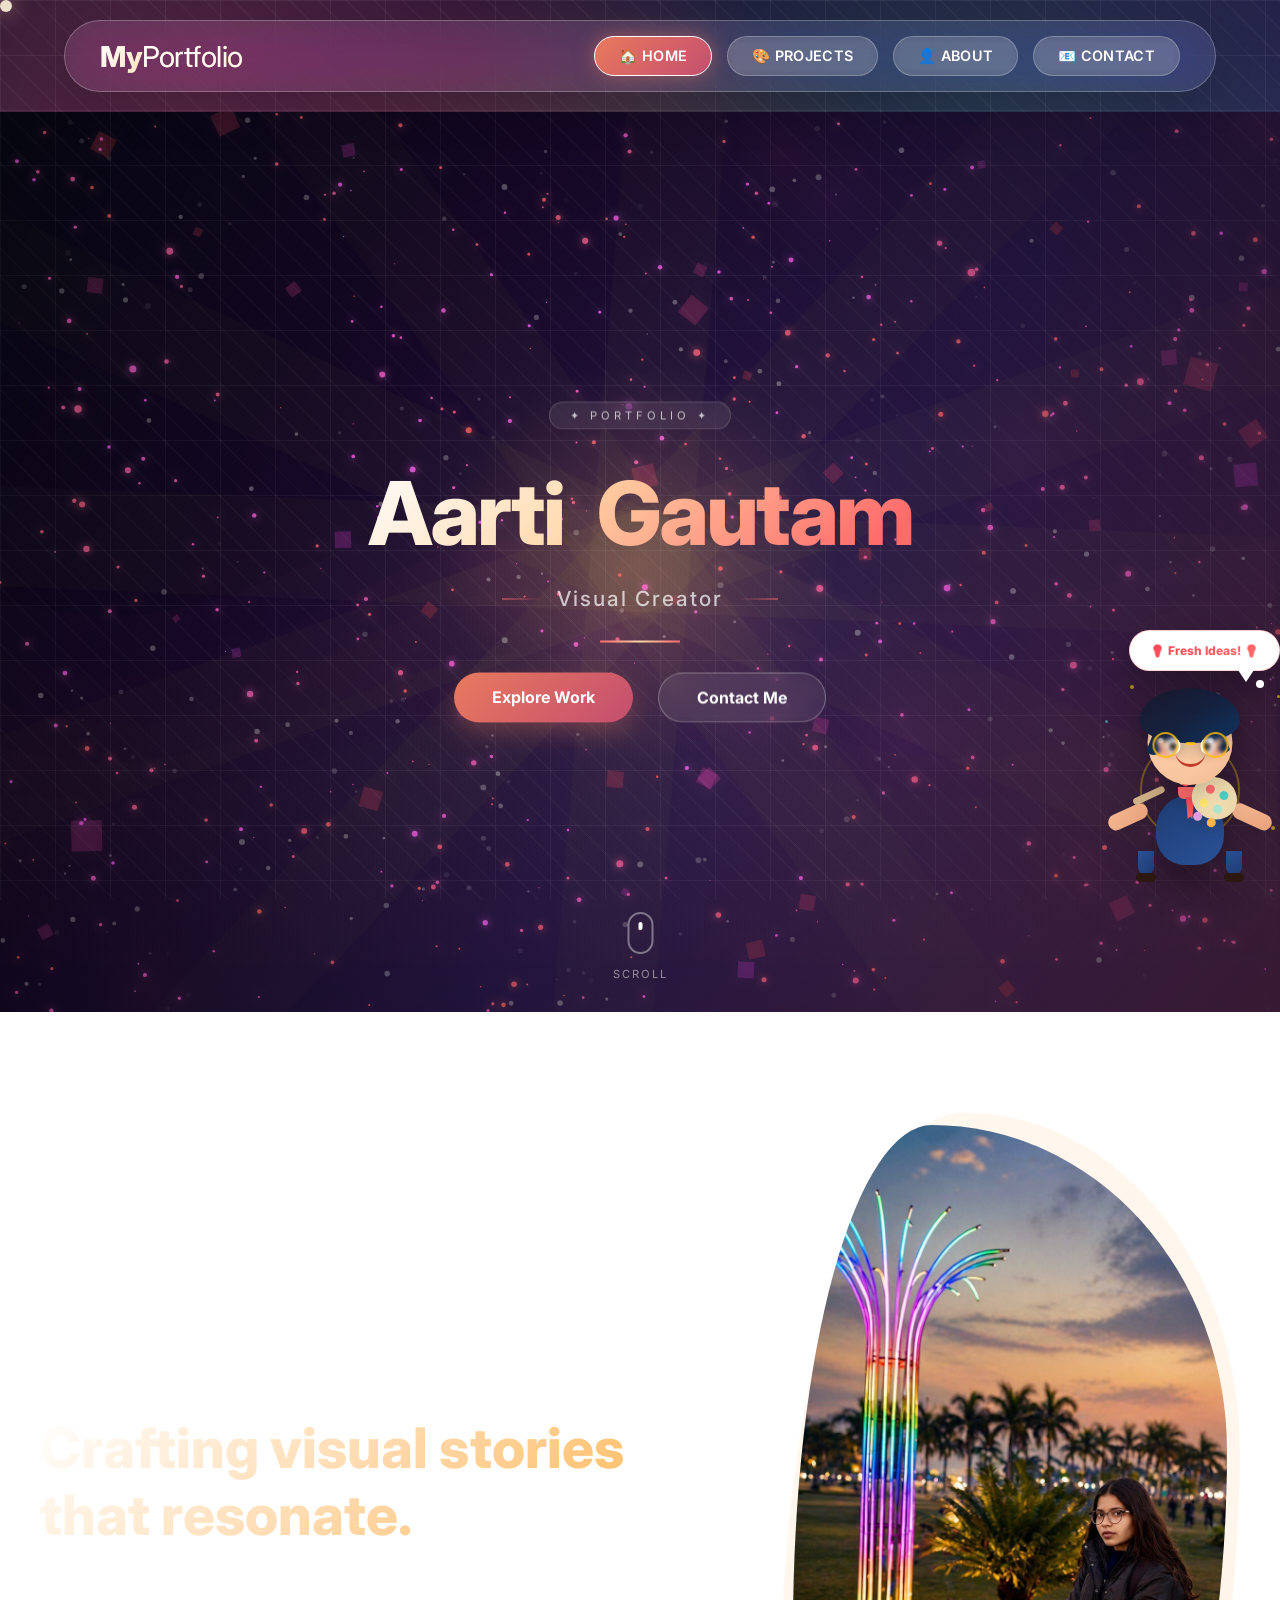
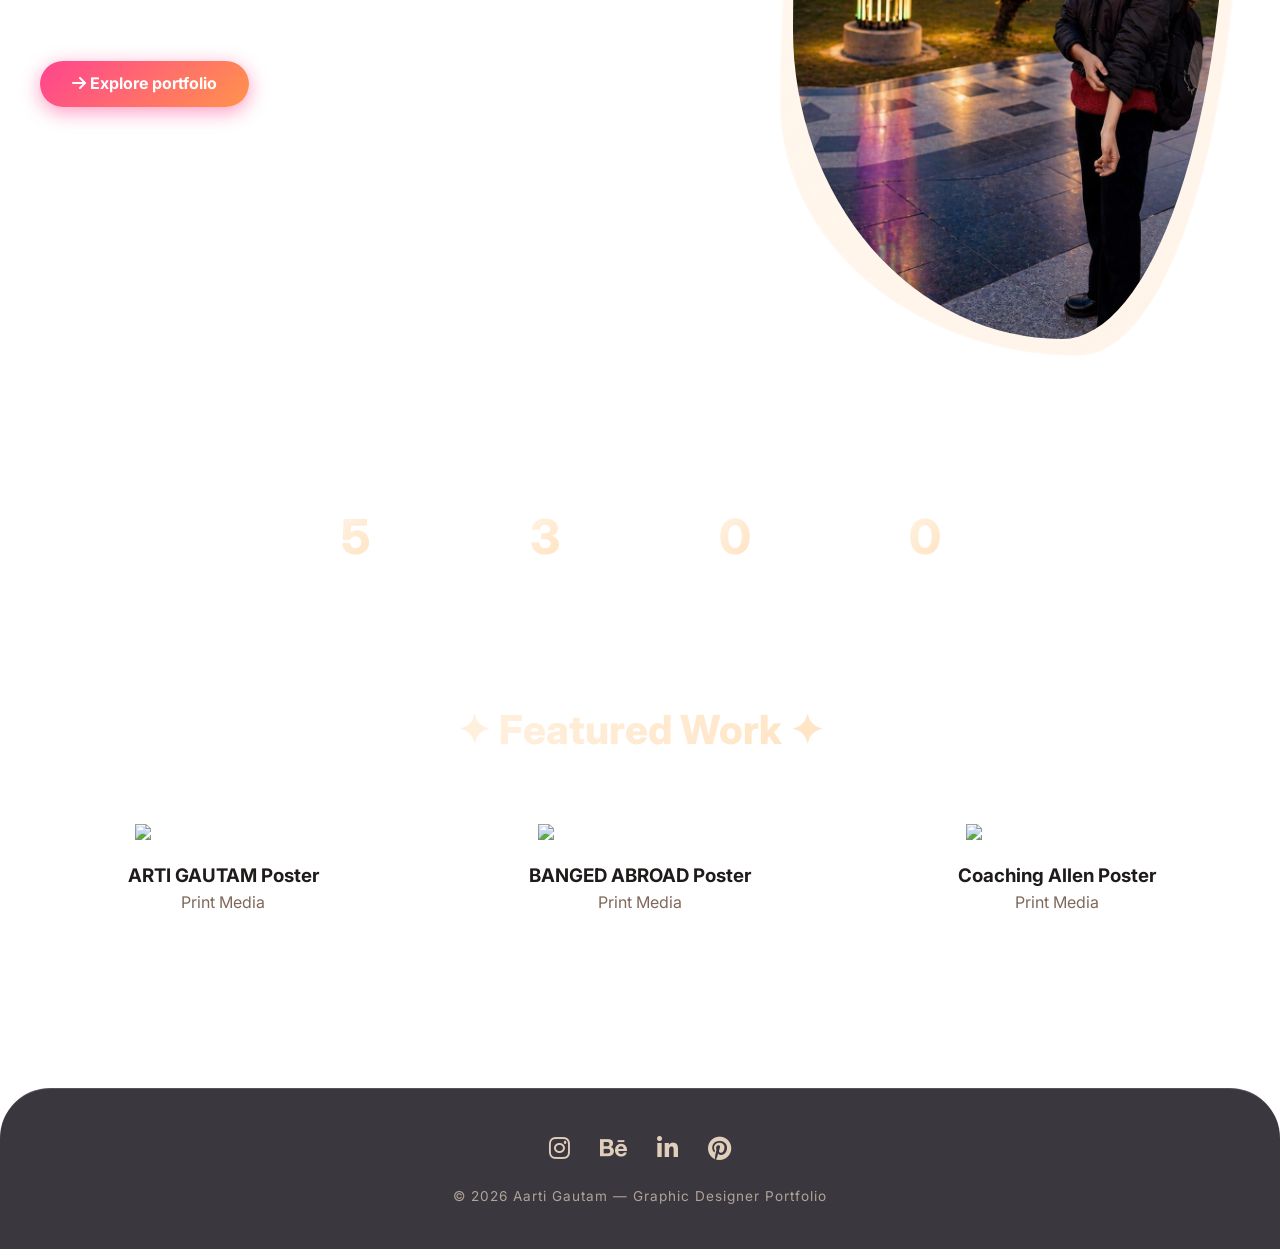
==== index.html @ d7c64e3c "Add files via upload" ====
<!DOCTYPE html>
<html lang="en">
<head>
  <meta charset="UTF-8">
  <meta name="viewport" content="width=device-width, initial-scale=1.0">
  <title>Home | Aarti Gautam - Graphic Designer</title>
  <link href="https://fonts.googleapis.com/css2?family=Inter:wght@300;400;500;600;700;800&display=swap" rel="stylesheet">
  <link rel="stylesheet" href="https://cdnjs.cloudflare.com/ajax/libs/font-awesome/6.0.0-beta3/css/all.min.css">
  <link rel="stylesheet" href="common.css">
  <link rel="stylesheet" href="home.css">
</head>
<body>

  <div class="cursor-follower" id="cursorDot"></div>

 
  <!-- Navigation -->
  <nav class="glass-nav">
    <div class="logo">My<span>Portfolio</span></div>
    <div class="nav-links">
      <a href="index.html" class="nav-btn active">🏠 HOME</a>
      <a href="projects.html" class="nav-btn">🎨 PROJECTS</a>
      <a href="about.html" class="nav-btn">👤 ABOUT</a>
      <a href="contact.html" class="nav-btn">📧 CONTACT</a>
    </div>
  </nav>
    
  

  
    <!-- ========== ULTIMATE 3D CINEMATIC BANNER ========== -->
  <div class="cinematic-banner">
    <canvas id="cinematicCanvas"></canvas>
    <div class="cinematic-overlay"></div>
    <div class="cinematic-content">
      <div class="cinematic-badge">
        <span>✦ PORTFOLIO ✦</span>
      </div>
      <div class="cinematic-title">
        <span class="cinematic-word-1">Aarti</span>
        <span class="cinematic-word-2">Gautam</span>
      </div>
      <div class="cinematic-role">
        <span class="role-text" id="roleText">Graphic Designer</span>
      </div>
      <div class="cinematic-line"></div>
      <div class="cinematic-buttons">
        <a href="projects.html" class="cinematic-btn primary">Explore Work</a>
        <a href="contact.html" class="cinematic-btn secondary">Contact Me</a>
      </div>
    </div>
    <div class="cinematic-scroll">
      <div class="scroll-icon"></div>
      <span>SCROLL</span>
    </div>
  </div>

<!-- ========== PREMIUM CSS CHARACTER WITH CHANGING THOUGHTS ========== -->
<div class="character-wrapper">
  <div class="premium-mascot">
    
    <!-- Shadow -->
    <div class="mascot-shadow"></div>
    
    <!-- Magic Ring Effect -->
    <div class="magic-ring"></div>
    
    <!-- Floating Particles -->
    <div class="floating-particle particle p1"></div>
    <div class="floating-particle particle p2"></div>
    <div class="floating-particle particle p3"></div>
    <div class="floating-particle particle p4"></div>
    <div class="floating-particle particle p5"></div>
    
    <!-- Head -->
    <div class="mascot-head">
      <div class="mascot-hair">
        <div class="hair-strand strand-1"></div>
        <div class="hair-strand strand-2"></div>
      </div>
      
      <!-- Eyes -->
      <div class="mascot-eyes">
        <div class="mascot-eye">
          <div class="mascot-eyebrow eyebrow-left"></div>
        </div>
        <div class="mascot-eye">
          <div class="mascot-eyebrow eyebrow-right"></div>
        </div>
      </div>
      
      <!-- Designer Glasses -->
      <div class="designer-glasses">
        <div class="glass-frame"></div>
        <div class="glass-frame"></div>
        <div class="glass-bridge"></div>
      </div>
      
      <!-- Smile -->
      <div class="mascot-smile"></div>
      
      <!-- Blush -->
      <div class="mascot-blush blush-left"></div>
      <div class="mascot-blush blush-right"></div>
    </div>
    
    <!-- Body -->
    <div class="mascot-body">
      <div class="mascot-collar">
        <div class="mascot-tie"></div>
      </div>
    </div>
    
    <!-- Arms with Tools -->
    <div class="mascot-arm arm-left">
      <div class="designer-brush">
        <div class="brush-handle"></div>
        <div class="brush-metal"></div>
        <div class="brush-tip"></div>
      </div>
    </div>
    <div class="mascot-arm arm-right">
      <div class="designer-palette">
        <div class="palette-color pc1"></div>
        <div class="palette-color pc2"></div>
        <div class="palette-color pc3"></div>
        <div class="palette-color pc4"></div>
        <div class="palette-color pc5"></div>
        <div class="palette-color pc6"></div>
      </div>
    </div>
    
    <!-- Legs -->
    <div class="mascot-leg leg-left">
      <div class="mascot-shoe shoe-left"></div>
    </div>
    <div class="mascot-leg leg-right">
      <div class="mascot-shoe shoe-right"></div>
    </div>
    
    <!-- Thought Bubble with Changing Text -->
    <div class="thought-bubble">
      <span class="thought-text" id="changingThought">✨ Design Magic! ✨</span>
    </div>
    
  </div>
</div>



  <main>
    <!-- Hero Section (No Photo, Just Name) -->
    <section class="hero-designer">
      <div class="hero-text">
        <div class="hero-badge">
          <i class="fas fa-star-of-life"></i> AARTI GAUTAM
        </div>
        <h1>Crafting visual stories <br>that resonate.</h1>
        <p>Specialized in brand identity, editorial design, and bold minimalism. Transforming ideas into memorable aesthetics.</p>
        <div class="hero-buttons">
          <a href="projects.html" class="btn-primary">
            <i class="fas fa-arrow-right"></i> Explore portfolio
          </a>
          <a href="contact.html" class="btn-outline">
            <i class="fas fa-comment"></i> Hire me
          </a>
        </div>
      </div>
      <div class="hero-avatar">
        <div class="avatar-frame">
  <img src="Pic_for_Portfolio.png" alt="Aarti Gautam - Graphic Designer">
</div>
      </div>
    </section>

    <!-- Stats Section -->
    <div class="stats-section">
      <div class="stats-container">
        <div class="stat-block">
          <div class="stat-number" data-target="128">0</div>
          <div class="stat-label">Projects Done</div>
        </div>
        <div class="stat-block">
          <div class="stat-number" data-target="89">0</div>
          <div class="stat-label">Happy Clients</div>
        </div>
        <div class="stat-block">
          <div class="stat-number" data-target="15">0</div>
          <div class="stat-label">Design Awards</div>
        </div>
        <div class="stat-block">
          <div class="stat-number" data-target="3">0</div>
          <div class="stat-label">Years Experience</div>
        </div>
      </div>
    </div>

    <!-- Featured Work Preview -->
    <div class="featured-section">
      <h2>✦ Featured Work ✦</h2>
      <p class="featured-sub">A glimpse of my recent projects</p>
      <div class="featured-grid" id="featuredGrid">
        <!-- Featured projects loaded via JS -->
      </div>
      <div class="view-all">
        <a href="projects.html" class="btn-outline">View All Projects →</a>
      </div>
    </div>
  </main>

  <footer class="creative-footer">
    <div class="social-icons">
      <a href="#"><i class="fab fa-instagram"></i></a>
      <a href="#"><i class="fab fa-behance"></i></a>
      <a href="#"><i class="fab fa-linkedin-in"></i></a>
      <a href="#"><i class="fab fa-pinterest"></i></a>
    </div>
    <p>© 2026 Aarti Gautam — Graphic Designer Portfolio</p>
  </footer>

  <script src="script.js"></script>
</body>
</html>
---- common.css ----
/* ========== COMMON STYLES FOR ALL PAGES ========== */

* {
  margin: 0;
  padding: 0;
  box-sizing: border-box;
}

body {
  font-family: 'Inter', sans-serif;
  color: #fff;
  min-height: 100vh;
  overflow-x: hidden;
  position: relative;
  
  /* ===== PERFECT PROFESSIONAL COLOR COMBINATION ===== */
  /* Elegant gradient: Deep Purple → Royal Blue → Teal → Coral → Rose */
  background: linear-gradient(135deg, 
  
    #0f0c29 0%,
    #1a0933 15%,
    #302b63 30%,
    #24243e 45%,
    #1a1a2e 60%,
    #16213e 75%,
    #0f3460 90%,
    #1a1a2e 100%
    
  );
  background-size: 300% 300%;
  animation: galaxyFlow 15s ease infinite;
}

@keyframes galaxyFlow {
  0% { background-position: 0% 0%; }
  25% { background-position: 50% 100%; }
  50% { background-position: 100% 50%; }
  75% { background-position: 50% 0%; }
  100% { background-position: 0% 100%; }
}

/* ===== ENHANCED FLOATING BLOBS ===== */
body::before {
  content: "";
  position: fixed;
  inset: 0;
  z-index: 0;
  pointer-events: none;
  background: 
    radial-gradient(circle at 15% 20%, rgba(235, 100, 120, 0.35) 0%, transparent 45%),
    radial-gradient(circle at 85% 75%, rgba(100, 150, 235, 0.35) 0%, transparent 45%),
    radial-gradient(circle at 45% 45%, rgba(245, 180, 80, 0.35) 0%, transparent 50%),
    radial-gradient(circle at 75% 25%, rgba(80, 200, 160, 0.3) 0%, transparent 45%),
    radial-gradient(circle at 25% 85%, rgba(200, 100, 200, 0.3) 0%, transparent 45%),
    radial-gradient(circle at 55% 65%, rgba(255, 140, 100, 0.25) 0%, transparent 50%);
  animation: floatBlobs 20s ease-in-out infinite alternate;
}

@keyframes floatBlobs {
  0% { 
    transform: translate(0, 0) scale(1);
    filter: blur(0px);
  }
  33% { 
    transform: translate(25px, -15px) scale(1.04);
  }
  66% { 
    transform: translate(-15px, 20px) scale(1.02);
  }
  100% { 
    transform: translate(10px, -10px) scale(1.05);
    filter: blur(2px);
  }
}

/* ===== ENHANCED GRID OVERLAY (Softer) ===== */
body::after {
  content: "";
  position: fixed;
  inset: 0;
  z-index: 1;
  pointer-events: none;
  background-image: 
    linear-gradient(rgba(255, 255, 255, 0.06) 1px, transparent 1px),
    linear-gradient(90deg, rgba(255, 255, 255, 0.06) 1px, transparent 1px),
    repeating-linear-gradient(45deg, rgba(255, 255, 255, 0.03) 0px, rgba(255, 255, 255, 0.03) 2px, transparent 2px, transparent 20px);
  background-size: 55px 55px, 55px 55px, auto;
  animation: gridFade 8s ease-in-out infinite alternate;
}

@keyframes gridFade {
  0% { opacity: 0.5; }
  100% { opacity: 1; }
}

/* ===== SUBTLE NOISE TEXTURE ===== */
body {
  background-attachment: fixed;
}

/* Content z-index */
nav, main, footer {
  position: relative;
  z-index: 10;
}

/* ===== ELEGANT CUSTOM CURSOR ===== */
.cursor-follower {
  width: 12px;
  height: 12px;
  background: rgba(255, 245, 220, 0.9);
  border-radius: 50%;
  position: fixed;
  pointer-events: none;
  z-index: 9999;
  mix-blend-mode: normal;
  transition: transform 0.1s ease;
  box-shadow: 0 0 20px rgba(255, 200, 150, 0.8);
  animation: cursorPulse 2s ease-in-out infinite;
}

@keyframes cursorPulse {
  0%, 100% { 
    transform: scale(1);
    opacity: 0.9;
  }
  50% { 
    transform: scale(1.2);
    opacity: 0.6;
  }
}

/* ===== PREMIUM GLASS NAVIGATION ===== */
.glass-nav {
  position: sticky;
  top: 20px;
  width: 90%;
  max-width: 1280px;
  margin: 0 auto 40px auto;
  padding: 15px 35px;
  display: flex;
  justify-content: space-between;
  align-items: center;
  flex-wrap: wrap;
  gap: 20px;
  border-radius: 80px;
  background: rgba(255, 255, 255, 0.1);
  backdrop-filter: blur(20px) saturate(180%);
  border: 1px solid rgba(255, 255, 255, 0.25);
  box-shadow: 0 20px 40px rgba(0, 0, 0, 0.15);
  transition: all 0.4s cubic-bezier(0.2, 0.9, 0.4, 1.1);
}

.glass-nav:hover {
  background: rgba(255, 255, 255, 0.18);
  border-color: rgba(255, 255, 255, 0.4);
  box-shadow: 0 25px 50px rgba(0, 0, 0, 0.2);
  transform: translateY(-2px);
}

/* ===== LOGO - ELEGANT GRADIENT ===== */
.logo {
  font-size: 1.8rem;
  font-weight: 800;
  letter-spacing: -0.5px;
  background: linear-gradient(135deg, #FFFFFF, #FFD6A5, #F4A261, #E87A5D);
  -webkit-background-clip: text;
  background-clip: text;
  color: transparent;
  animation: logoShine 4s ease infinite;
  background-size: 200% 200%;
}

@keyframes logoShine {
  0%, 100% { background-position: 0% 50%; }
  50% { background-position: 100% 50%; }
}

.logo span {
  font-weight: 400;
  color: rgba(255, 255, 255, 0.85);
  background: none;
  -webkit-background-clip: unset;
}

/* ===== NAVIGATION BUTTONS ===== */
.nav-links {
  display: flex;
  gap: 15px;
  flex-wrap: wrap;
}

.nav-btn {
  padding: 10px 24px;
  border-radius: 50px;
  font-size: 0.9rem;
  font-weight: 600;
  color: white;
  background: rgba(255, 255, 255, 0.12);
  border: 1px solid rgba(255, 255, 255, 0.25);
  cursor: pointer;
  transition: all 0.3s ease;
  text-decoration: none;
  display: inline-block;
  backdrop-filter: blur(4px);
  letter-spacing: 0.3px;
}

.nav-btn:hover {
  background: rgba(255, 255, 255, 0.28);
  transform: translateY(-3px);
  border-color: rgba(255, 255, 255, 0.6);
  box-shadow: 0 8px 20px rgba(0, 0, 0, 0.15);
}

.nav-btn.active {
  background: linear-gradient(135deg, #E87A5D, #C44E6F);
  border-color: white;
  box-shadow: 0 0 20px rgba(232, 122, 93, 0.5);
}

/* ===== FOOTER - ELEGANT ===== */
.creative-footer {
  background: rgba(25, 20, 30, 0.85);
  backdrop-filter: blur(15px);
  text-align: center;
  padding: 45px 20px;
  margin-top: 70px;
  border-radius: 50px 50px 0 0;
  border-top: 1px solid rgba(255, 255, 255, 0.15);
}

.social-icons {
  display: flex;
  justify-content: center;
  gap: 30px;
  margin-bottom: 25px;
}

.social-icons a {
  color: rgba(255, 235, 210, 0.85);
  font-size: 1.5rem;
  transition: all 0.3s ease;
}

.social-icons a:hover {
  color: #F4A261;
  transform: translateY(-5px) scale(1.1);
}

.creative-footer p {
  color: rgba(255, 235, 210, 0.6);
  font-size: 0.85rem;
  letter-spacing: 1px;
}

/* ===== TOAST NOTIFICATION ===== */
.toast-notification {
  position: fixed;
  bottom: 30px;
  left: 50%;
  transform: translateX(-50%);
  background: rgba(25, 20, 30, 0.95);
  backdrop-filter: blur(15px);
  color: #F4A261;
  padding: 14px 32px;
  border-radius: 60px;
  font-weight: 600;
  z-index: 10000;
  box-shadow: 0 10px 30px rgba(0, 0, 0, 0.3);
  animation: fadeInUp 0.4s ease;
  border: 1px solid rgba(244, 162, 97, 0.3);
  font-size: 0.9rem;
}

@keyframes fadeInUp {
  from {
    opacity: 0;
    transform: translateX(-50%) translateY(25px);
  }
  to {
    opacity: 1;
    transform: translateX(-50%) translateY(0);
  }
}

/* ===== SCROLLBAR CUSTOMIZATION ===== */
::-webkit-scrollbar {
  width: 8px;
}

::-webkit-scrollbar-track {
  background: rgba(255, 255, 255, 0.05);
  border-radius: 10px;
}

::-webkit-scrollbar-thumb {
  background: linear-gradient(135deg, #E87A5D, #C44E6F);
  border-radius: 10px;
}

::-webkit-scrollbar-thumb:hover {
  background: linear-gradient(135deg, #F4A261, #E87A5D);
}

/* ===== RESPONSIVE ===== */
@media (max-width: 768px) {
  .glass-nav {
    flex-direction: column;
    border-radius: 45px;
    padding: 18px 25px;
    top: 15px;
  }
  
  .logo {
    font-size: 1.5rem;
  }
  
  .nav-btn {
    padding: 8px 18px;
    font-size: 0.8rem;
  }
  
  .social-icons {
    gap: 20px;
  }
  
  .social-icons a {
    font-size: 1.3rem;
  }
  
  .cursor-follower {
    display: none;
  }
}

@media (max-width: 480px) {
  .glass-nav {
    width: 95%;
    border-radius: 35px;
  }
  
  .nav-links {
    gap: 10px;
    justify-content: center;
  }
  
  .nav-btn {
    padding: 6px 14px;
    font-size: 0.7rem;
  }
}

/* ========== FIX FOR STICKY NAVIGATION OVERLAP ========== */

/* Add proper top margin to all main content areas */
main {
  padding-top: 20px;
}

/* Ensure the nav has proper z-index but doesn't cover content */
.glass-nav {
  z-index: 100;
  position: sticky;
  top: 20px;
}

/* Add scroll margin to all sections that might get covered */
.cinematic-banner,
.projects-banner,
.about-banner,
.contact-banner,
.hero-designer,
.stats-section,
.featured-section,
.projects-header,
.about-container,
.contact-header,
.contact-container,
.projects-grid,
.experience-section,
.map-section,
.form-wrapper {
  scroll-margin-top: 120px;
}

/* Create space between nav and first content */
.glass-nav + *,
.glass-nav + main,
.glass-nav + .cinematic-banner,
.glass-nav + .projects-banner,
.glass-nav + .about-banner,
.glass-nav + .contact-banner {
  margin-top: 20px;
}

/* Fix for when nav is followed by a div wrapper */
nav:first-of-type + * {
  padding-top: 10px;
}

/* Reduce nav padding on mobile for better space usage */
@media (max-width: 768px) {
  .glass-nav {
    position: sticky;
    top: 10px;
    margin-bottom: 20px;
  }
  
  main {
    padding-top: 10px;
  }
}
---- home.css ----
/* ========== HOME PAGE SPECIFIC STYLES ========== */

/* ========== ANIMATED BANNER FOR GRAPHIC DESIGNER ========== */
/* ⬇️⬇️⬇️ PUT THIS CODE AT THE VERY TOP OF YOUR home.css ⬇️⬇️⬇️ */

/* ========== ANIMATED CHARACTER STYLES ========== */

/* ========== PREMIUM ANIMATED CHARACTER - DESIGNER MASCOT ========== */

/* ========== PREMIUM 3D-STYLE DESIGNER CHARACTER ========== */

/* ========== PREMIUM CSS CHARACTER - PROFESSIONAL DESIGNER MASCOT ========== */


/* ========== ULTIMATE 3D CINEMATIC BANNER ========== */

.cinematic-banner {
  position: relative;
  width: 100%;
  height: 100vh;
  min-height: 700px;
  overflow: hidden;
  background: #0a0a1a;
}

#cinematicCanvas {
  position: absolute;
  top: 0;
  left: 0;
  width: 100%;
  height: 100%;
  display: block;
}

.cinematic-overlay {
  position: absolute;
  top: 0;
  left: 0;
  width: 100%;
  height: 100%;
  background: radial-gradient(circle at center, transparent 0%, rgba(0,0,0,0.4) 100%);
  z-index: 2;
  pointer-events: none;
}

.cinematic-content {
  position: absolute;
  top: 50%;
  left: 50%;
  transform: translate(-50%, -50%);
  text-align: center;
  z-index: 10;
  width: 100%;
  padding: 0 20px;
}

.cinematic-badge {
  display: inline-block;
  margin-bottom: 30px;
  animation: fadeInDown 0.8s ease;
}

.cinematic-badge span {
  display: inline-block;
  padding: 6px 20px;
  background: rgba(255,255,255,0.08);
  backdrop-filter: blur(12px);
  border-radius: 50px;
  font-size: 0.7rem;
  letter-spacing: 4px;
  color: rgba(255,255,255,0.7);
  border: 1px solid rgba(255,255,255,0.15);
}

.cinematic-title {
  margin-bottom: 20px;
  animation: fadeInUp 0.8s ease;
}

.cinematic-word-1,
.cinematic-word-2 {
  display: inline-block;
  font-size: 5.5rem;
  font-weight: 800;
  letter-spacing: -3px;
  margin: 0 15px;
  position: relative;
  animation: titleGlow 3s ease infinite;
}

.cinematic-word-1 {
  background: linear-gradient(135deg, #FFFFFF, #FFD6A5);
  -webkit-background-clip: text;
  background-clip: text;
  color: transparent;
}

.cinematic-word-2 {
  background: linear-gradient(135deg, #FFD6A5, #FF6B6B, #E87A5D);
  -webkit-background-clip: text;
  background-clip: text;
  color: transparent;
  background-size: 200% auto;
  animation: gradientFlow 3s ease infinite;
}

@keyframes gradientFlow {
  0%, 100% { background-position: 0% 50%; }
  50% { background-position: 100% 50%; }
}

@keyframes titleGlow {
  0%, 100% { text-shadow: 0 0 20px rgba(255,215,0,0); }
  50% { text-shadow: 0 0 40px rgba(255,215,0,0.3); }
}

.cinematic-role {
  margin: 20px 0;
  font-size: 1.3rem;
  font-weight: 500;
  color: rgba(255,255,255,0.7);
  letter-spacing: 2px;
  animation: fadeInUp 0.8s ease 0.2s backwards;
}

.role-text {
  display: inline-block;
  position: relative;
}

.role-text::before,
.role-text::after {
  content: '';
  position: absolute;
  top: 50%;
  width: 40px;
  height: 1px;
  background: linear-gradient(90deg, #FF6B6B, transparent);
}

.role-text::before {
  right: calc(100% + 15px);
}

.role-text::after {
  left: calc(100% + 15px);
  background: linear-gradient(270deg, #FF6B6B, transparent);
}

.cinematic-line {
  width: 0;
  height: 2px;
  background: linear-gradient(90deg, #FF6B6B, #FFD6A5, #FF6B6B);
  margin: 30px auto;
  animation: lineGrow 1s ease forwards 0.6s;
}

@keyframes lineGrow {
  from { width: 0; }
  to { width: 80px; }
}

.cinematic-buttons {
  display: flex;
  gap: 25px;
  justify-content: center;
  flex-wrap: wrap;
  animation: fadeInUp 0.8s ease 0.4s backwards;
}

.cinematic-btn {
  display: inline-block;
  padding: 14px 38px;
  border-radius: 50px;
  font-weight: 700;
  text-decoration: none;
  transition: all 0.3s ease;
  font-size: 1rem;
  position: relative;
  overflow: hidden;
  z-index: 1;
}

.cinematic-btn.primary {
  background: linear-gradient(135deg, #E87A5D, #C44E6F);
  color: white;
  box-shadow: 0 10px 25px rgba(232,122,93,0.3);
}

.cinematic-btn.primary:hover {
  transform: translateY(-3px);
  box-shadow: 0 20px 35px rgba(232,122,93,0.5);
}

.cinematic-btn.secondary {
  background: rgba(255,255,255,0.08);
  backdrop-filter: blur(10px);
  border: 1px solid rgba(255,255,255,0.3);
  color: white;
}

.cinematic-btn.secondary:hover {
  background: rgba(255,255,255,0.2);
  transform: translateY(-3px);
}

.cinematic-btn::before {
  content: '';
  position: absolute;
  top: 50%;
  left: 50%;
  width: 0;
  height: 0;
  border-radius: 50%;
  background: rgba(255,255,255,0.2);
  transform: translate(-50%, -50%);
  transition: width 0.5s, height 0.5s;
  z-index: -1;
}

.cinematic-btn:hover::before {
  width: 300px;
  height: 300px;
}

.cinematic-scroll {
  position: absolute;
  bottom: 30px;
  left: 50%;
  transform: translateX(-50%);
  text-align: center;
  z-index: 10;
  animation: bounce 2s ease infinite;
}

.scroll-icon {
  width: 26px;
  height: 42px;
  border: 2px solid rgba(255,255,255,0.4);
  border-radius: 20px;
  margin: 0 auto 8px;
  position: relative;
}

.scroll-icon::before {
  content: '';
  position: absolute;
  top: 8px;
  left: 50%;
  transform: translateX(-50%);
  width: 4px;
  height: 8px;
  background: white;
  border-radius: 2px;
  animation: scrollWheel 1.5s ease infinite;
}

.cinematic-scroll span {
  font-size: 0.7rem;
  letter-spacing: 2px;
  color: rgba(255,255,255,0.5);
}

@keyframes scrollWheel {
  0% { opacity: 1; transform: translateX(-50%) translateY(0); }
  100% { opacity: 0; transform: translateX(-50%) translateY(15px); }
}

@keyframes bounce {
  0%, 100% { transform: translateX(-50%) translateY(0); }
  50% { transform: translateX(-50%) translateY(8px); }
}

@keyframes fadeInDown {
  from { opacity: 0; transform: translateY(-30px); }
  to { opacity: 1; transform: translateY(0); }
}

@keyframes fadeInUp {
  from { opacity: 0; transform: translateY(30px); }
  to { opacity: 1; transform: translateY(0); }
}

@media (max-width: 768px) {
  .cinematic-banner {
    height: 85vh;
    min-height: 600px;
  }
  
  .cinematic-word-1,
  .cinematic-word-2 {
    font-size: 2.5rem;
    letter-spacing: -1px;
    margin: 0 5px;
  }
  
  .cinematic-role {
    font-size: 1rem;
  }
  
  .role-text::before,
  .role-text::after {
    width: 20px;
  }
  
  .cinematic-btn {
    padding: 10px 24px;
    font-size: 0.85rem;
  }
}






.character-wrapper {
  position: fixed;
  bottom: 20px;
  right: 20px;
  z-index: 1000;
  cursor: pointer;
  filter: drop-shadow(0 20px 30px rgba(0, 0, 0, 0.25));
  transition: all 0.4s cubic-bezier(0.2, 0.9, 0.4, 1.1);
}

.character-wrapper:hover {
  transform: scale(1.05) translateY(-8px);
  filter: drop-shadow(0 30px 40px rgba(0, 0, 0, 0.35));
}

/* Main Container */
.premium-mascot {
  position: relative;
  width: 140px;
  height: 180px;
}

/* ===== FLOATING ANIMATION ===== */
@keyframes mascotFloat {
  0%, 100% { 
    transform: translateY(0px) rotate(0deg);
  }
  25% { 
    transform: translateY(-8px) rotate(-1deg);
  }
  75% { 
    transform: translateY(-15px) rotate(1deg);
  }
}

.premium-mascot {
  animation: mascotFloat 3.5s ease-in-out infinite;
}

/* Ground Shadow */
.mascot-shadow {
  position: absolute;
  bottom: -5px;
  left: 50%;
  transform: translateX(-50%);
  width: 80px;
  height: 15px;
  background: radial-gradient(ellipse, rgba(0,0,0,0.2), transparent);
  border-radius: 50%;
  filter: blur(8px);
  animation: shadowPulse 3.5s ease-in-out infinite;
}

@keyframes shadowPulse {
  0%, 100% { 
    width: 80px;
    opacity: 0.5;
  }
  50% { 
    width: 60px;
    opacity: 0.3;
  }
}

/* ===== HEAD SECTION ===== */
.mascot-head {
  position: absolute;
  top: 0;
  left: 50%;
  transform: translateX(-50%);
  width: 85px;
  height: 85px;
  background: radial-gradient(circle at 30% 35%, #FED7B0, #F3B891);
  border-radius: 50%;
  box-shadow: 0 10px 25px rgba(0, 0, 0, 0.15);
  overflow: visible;
  z-index: 10;
}

/* Hair - Dynamic */
.mascot-hair {
  position: absolute;
  top: -12px;
  left: -8px;
  width: 100px;
  height: 55px;
  background: linear-gradient(145deg, #1a1a2e, #16213e, #0f3460);
  border-radius: 50% 50% 45% 45% / 60% 60% 40% 40%;
  box-shadow: 0 8px 15px rgba(0,0,0,0.15);
  z-index: 5;
}

.hair-strand {
  position: absolute;
  background: linear-gradient(145deg, #1a1a2e, #0f3460);
  border-radius: 50%;
}

.strand-1 {
  width: 18px;
  height: 22px;
  bottom: -12px;
  left: 5px;
  clip-path: polygon(50% 0%, 0% 100%, 100% 100%);
}

.strand-2 {
  width: 15px;
  height: 18px;
  bottom: -10px;
  right: 8px;
  clip-path: polygon(50% 0%, 0% 100%, 100% 100%);
}

/* ===== EYES WITH BLINK ANIMATION ===== */
.mascot-eyes {
  position: absolute;
  top: 38px;
  left: 50%;
  transform: translateX(-50%);
  display: flex;
  gap: 20px;
  z-index: 15;
}

.mascot-eye {
  position: relative;
  width: 14px;
  height: 16px;
  background: white;
  border-radius: 50%;
  box-shadow: 0 2px 8px rgba(0,0,0,0.15);
  overflow: hidden;
}

.mascot-eye::before {
  content: '';
  position: absolute;
  top: 4px;
  left: 3px;
  width: 7px;
  height: 9px;
  background: #2c1810;
  border-radius: 50%;
  animation: blink 4s infinite;
}

.mascot-eye::after {
  content: '';
  position: absolute;
  top: 2px;
  left: 7px;
  width: 3px;
  height: 3px;
  background: white;
  border-radius: 50%;
  animation: blink 4s infinite;
}

@keyframes blink {
  0%, 90%, 100% { transform: scaleY(1); }
  95% { transform: scaleY(0.05); }
}

/* Eyebrows - Animated */
.mascot-eyebrow {
  position: absolute;
  top: -8px;
  width: 16px;
  height: 3px;
  background: #2c1810;
  border-radius: 3px;
  transition: all 0.2s ease;
}

.eyebrow-left {
  left: -2px;
  animation: eyebrowRaise 4s ease-in-out infinite;
}

.eyebrow-right {
  right: -2px;
  animation: eyebrowRaise 4s ease-in-out infinite 0.2s;
}

@keyframes eyebrowRaise {
  0%, 80%, 100% { transform: translateY(0); }
  85%, 95% { transform: translateY(-4px); }
}

/* ===== GLASSES (Premium) ===== */
.designer-glasses {
  position: absolute;
  top: 32px;
  left: 50%;
  transform: translateX(-50%);
  display: flex;
  gap: 24px;
  z-index: 20;
  pointer-events: none;
}

.glass-frame {
  width: 26px;
  height: 26px;
  background: transparent;
  border: 2.5px solid rgba(255, 193, 7, 0.8);
  border-radius: 50%;
  position: relative;
  backdrop-filter: blur(2px);
}

.glass-frame::after {
  content: '';
  position: absolute;
  top: 4px;
  left: 4px;
  width: 5px;
  height: 5px;
  background: rgba(255, 255, 255, 0.4);
  border-radius: 50%;
}

.glass-bridge {
  position: absolute;
  top: 10px;
  left: 50%;
  transform: translateX(-50%);
  width: 10px;
  height: 3px;
  background: rgba(255, 193, 7, 0.8);
  border-radius: 2px;
}

/* ===== SMILE - ANIMATED ===== */
.mascot-smile {
  position: absolute;
  bottom: 18px;
  left: 50%;
  transform: translateX(-50%);
  width: 30px;
  height: 18px;
  background: transparent;
  border-bottom: 3px solid #c0392b;
  border-radius: 0 0 20px 20px;
  animation: smileAnimation 2s ease-in-out infinite;
}

@keyframes smileAnimation {
  0%, 100% { 
    width: 30px;
    border-bottom: 3px solid #c0392b;
  }
  50% { 
    width: 38px;
    border-bottom: 4px solid #e74c3c;
  }
}

/* Blush Effect */
.mascot-blush {
  position: absolute;
  width: 14px;
  height: 8px;
  background: rgba(255, 100, 100, 0.45);
  border-radius: 50%;
  filter: blur(3px);
  bottom: 30px;
  animation: blushPulse 3s ease-in-out infinite;
}

.blush-left { left: 10px; }
.blush-right { right: 10px; }

@keyframes blushPulse {
  0%, 100% { opacity: 0.45; transform: scale(1); }
  50% { opacity: 0.7; transform: scale(1.1); }
}

/* ===== BODY ===== */
.mascot-body {
  position: absolute;
  bottom: 15px;
  left: 50%;
  transform: translateX(-50%);
  width: 68px;
  height: 70px;
  background: linear-gradient(145deg, #1e3c72, #2a5298);
  border-radius: 35px 35px 30px 30px;
  box-shadow: 0 8px 18px rgba(0, 0, 0, 0.15);
  z-index: 5;
}

/* Collar & Tie */
.mascot-collar {
  position: absolute;
  top: -8px;
  left: 50%;
  transform: translateX(-50%);
  width: 24px;
  height: 12px;
  background: #ff6b6b;
  border-radius: 0 0 6px 6px;
  z-index: 8;
}

.mascot-tie {
  position: absolute;
  top: 10px;
  left: 50%;
  transform: translateX(-50%);
  width: 8px;
  height: 22px;
  background: linear-gradient(145deg, #ff4757, #ff6b6b);
  border-radius: 0 0 3px 3px;
  clip-path: polygon(0% 0%, 100% 0%, 80% 100%, 50% 90%, 20% 100%);
}

/* ===== ARMS WITH ADVANCED MOTION ===== */
.mascot-arm {
  position: absolute;
  width: 42px;
  height: 16px;
  background: linear-gradient(145deg, #F3B891, #E8A07A);
  border-radius: 20px;
  top: 100px;
  box-shadow: 0 4px 10px rgba(0, 0, 0, 0.1);
  z-index: 8;
}

.arm-left {
  left: -15px;
  transform: rotate(-25deg);
  transform-origin: right center;
  animation: armSwingLeft 2.2s ease-in-out infinite;
}

.arm-right {
  right: -15px;
  transform: rotate(25deg);
  transform-origin: left center;
  animation: armSwingRight 2.2s ease-in-out infinite;
}

@keyframes armSwingLeft {
  0%, 100% { transform: rotate(-25deg); }
  50% { transform: rotate(-5deg); }
}

@keyframes armSwingRight {
  0%, 100% { transform: rotate(25deg); }
  50% { transform: rotate(5deg); }
}

/* ===== TOOLS ===== */
/* Paintbrush with Glow */
.designer-brush {
  position: absolute;
  right: -42px;
  top: -6px;
  width: 52px;
}

.brush-handle {
  width: 34px;
  height: 7px;
  background: linear-gradient(145deg, #D2B48C, #C4A67A);
  border-radius: 5px;
  position: relative;
}

.brush-metal {
  width: 8px;
  height: 9px;
  background: linear-gradient(145deg, #E8E8E8, #B0B0B0);
  border-radius: 3px;
  position: absolute;
  right: -6px;
  top: -1px;
}

.brush-tip {
  width: 14px;
  height: 14px;
  background: linear-gradient(145deg, #ff6b6b, #ff4757);
  border-radius: 4px;
  position: absolute;
  right: -14px;
  top: -3px;
  animation: brushGlow 1s ease-in-out infinite;
}

.brush-tip::before {
  content: '';
  position: absolute;
  top: -2px;
  left: 0;
  width: 14px;
  height: 4px;
  background: #FFD93D;
  border-radius: 3px;
}

@keyframes brushGlow {
  0%, 100% { 
    background: #ff6b6b;
    box-shadow: 0 0 8px #ff6b6b;
  }
  50% { 
    background: #FFD93D;
    box-shadow: 0 0 20px #FFD93D;
  }
}

/* Color Palette */
.designer-palette {
  position: absolute;
  left: -44px;
  top: -14px;
  width: 46px;
  height: 42px;
  background: radial-gradient(circle, #F5DEB3, #E8D5A8);
  border-radius: 50%;
  box-shadow: 0 8px 15px rgba(0, 0, 0, 0.12);
  display: flex;
  flex-wrap: wrap;
  justify-content: center;
  align-items: center;
  gap: 6px;
  padding: 10px;
}

.palette-color {
  width: 9px;
  height: 9px;
  border-radius: 50%;
  transition: all 0.2s ease;
}

.pc1 { background: #FF6B6B; animation: colorGlow 0.8s infinite; }
.pc2 { background: #4ECDC4; animation: colorGlow 1s infinite 0.2s; }
.pc3 { background: #FFE66D; animation: colorGlow 1.2s infinite 0.4s; }
.pc4 { background: #A8E6CF; animation: colorGlow 0.9s infinite 0.6s; }
.pc5 { background: #DDA0DD; animation: colorGlow 1.1s infinite 0.8s; }
.pc6 { background: #FFB347; animation: colorGlow 0.7s infinite 1s; }

@keyframes colorGlow {
  0%, 100% { transform: scale(1); opacity: 1; }
  50% { transform: scale(1.3); opacity: 0.6; box-shadow: 0 0 5px currentColor; }
}

/* ===== LEGS ===== */
.mascot-leg {
  position: absolute;
  bottom: 5px;
  width: 16px;
  height: 24px;
  background: linear-gradient(145deg, #2a5298, #1e3c72);
  border-radius: 0 0 10px 10px;
  animation: legWalk 1.8s ease-in-out infinite;
}

.leg-left {
  left: 18px;
  transform-origin: top center;
}

.leg-right {
  right: 18px;
  transform-origin: top center;
  animation-delay: 0.9s;
}

@keyframes legWalk {
  0%, 100% { transform: rotate(0deg); }
  50% { transform: rotate(-6deg); }
}

/* Shoes */
.mascot-shoe {
  position: absolute;
  bottom: -7px;
  width: 20px;
  height: 9px;
  background: #2c1810;
  border-radius: 12px;
}

.shoe-left { left: -2px; }
.shoe-right { right: -2px; }

/* ===== THOUGHT BUBBLE WITH CHANGING TEXT ===== */
.thought-bubble {
  position: absolute;
  top: -70px;
  right: -20px;
  background: white;
  padding: 12px 20px;
  border-radius: 40px;
  font-size: 0.75rem;
  font-weight: 700;
  white-space: nowrap;
  box-shadow: 0 15px 30px rgba(0, 0, 0, 0.15);
  border: 1px solid rgba(255, 107, 107, 0.3);
  animation: bubblePop 2.5s ease-in-out infinite;
  z-index: 25;
}

.thought-bubble::before {
  content: '';
  position: absolute;
  bottom: -12px;
  right: 25px;
  width: 0;
  height: 0;
  border-left: 8px solid transparent;
  border-right: 8px solid transparent;
  border-top: 12px solid white;
}

.thought-bubble::after {
  content: '';
  position: absolute;
  bottom: -18px;
  right: 15px;
  width: 8px;
  height: 8px;
  background: white;
  border-radius: 50%;
}

.thought-text {
  background: linear-gradient(135deg, #ff4757, #ff6b6b);
  -webkit-background-clip: text;
  background-clip: text;
  color: transparent;
  font-weight: 800;
}

@keyframes bubblePop {
  0%, 100% { 
    transform: translateY(0) scale(1);
    opacity: 1;
  }
  50% { 
    transform: translateY(-8px) scale(1.03);
    opacity: 0.95;
  }
}

/* ===== FLOATING PARTICLES ===== */
.floating-particle {
  position: absolute;
  border-radius: 50%;
  pointer-events: none;
  animation: particleFloat 3s ease-in-out infinite;
}

.particle {
  width: 4px;
  height: 4px;
  background: #FFD700;
  opacity: 0.6;
}

.p1 { top: -15px; left: 10px; animation-delay: 0s; }
.p2 { top: -5px; right: -20px; animation-delay: 0.5s; width: 3px; height: 3px; }
.p3 { bottom: 30px; left: -18px; animation-delay: 1s; width: 5px; height: 5px; background: #ff6b6b; }
.p4 { top: 20px; left: -15px; animation-delay: 1.5s; width: 3px; height: 3px; background: #4ecdc4; }
.p5 { bottom: 50px; right: -15px; animation-delay: 2s; width: 4px; height: 4px; }

@keyframes particleFloat {
  0%, 100% { transform: translateY(0) scale(1); opacity: 0.6; }
  50% { transform: translateY(-12px) scale(1.5); opacity: 1; }
}

/* ===== RING EFFECTS ===== */
.magic-ring {
  position: absolute;
  width: 100px;
  height: 100px;
  border: 2px solid rgba(255, 215, 0, 0.3);
  border-radius: 50%;
  top: 50%;
  left: 50%;
  transform: translate(-50%, -50%);
  animation: ringExpand 3s ease-out infinite;
  pointer-events: none;
}

@keyframes ringExpand {
  0% { width: 80px; height: 80px; opacity: 0.6; }
  100% { width: 160px; height: 160px; opacity: 0; }
}

/* Responsive */
@media (max-width: 768px) {
  .character-wrapper {
    bottom: 10px;
    right: 10px;
    transform: scale(0.7);
  }
}

@media (max-width: 480px) {
  .character-wrapper {
    display: none;
  }
}




.designer-banner {
  position: relative;
  width: 100%;
  height: 85vh;
  min-height: 600px;
  overflow: hidden;
  margin-bottom: 40px;
  border-radius: 0 0 60px 60px;
}

#bannerCanvas {
  position: absolute;
  top: 0;
  left: 0;
  width: 100%;
  height: 100%;
  display: block;
}

.banner-overlay {
  position: relative;
  z-index: 10;
  display: flex;
  justify-content: center;
  align-items: center;
  height: 100%;
  text-align: center;
  background: rgba(0, 0, 0, 0.3);
  backdrop-filter: blur(3px);
}

.banner-content {
  padding: 20px;
  animation: fadeInUp 0.8s ease;
}

/* Typing Animation */
.typing-container {
  margin-bottom: 20px;
  font-size: 1.3rem;
  color: white;
}

.typing-prefix {
  font-weight: 600;
  margin-right: 10px;
}

.typing-text {
  font-weight: 700;
  background: linear-gradient(135deg, #ffcc00, #ff0066);
  -webkit-background-clip: text;
  background-clip: text;
  color: transparent;
}

.cursor-blink {
  animation: blink 0.8s infinite;
  font-weight: 700;
  color: #ffcc00;
}

@keyframes blink {
  0%, 100% { opacity: 1; }
  50% { opacity: 0; }
}

.banner-title {
  font-size: 4.5rem;
  font-weight: 800;
  margin-bottom: 15px;
}

.banner-word {
  display: inline-block;
  margin: 0 10px;
  color: white;
  text-shadow: 0 0 30px rgba(0, 0, 0, 0.3);
}

.gradient-word {
  background: linear-gradient(135deg, #f9d235, #fa428c, #f6863c);
  -webkit-background-clip: text;
  background-clip: text;
  color: transparent;
  animation: gradientShift 3s ease infinite;
  background-size: 200% 200%;
}

@keyframes gradientShift {
  0% { background-position: 0% 50%; }
  50% { background-position: 100% 50%; }
  100% { background-position: 0% 50%; }
}

.banner-subtitle {
  font-size: 1.2rem;
  color: rgba(255, 255, 255, 0.9);
  margin-bottom: 35px;
  letter-spacing: 2px;
}

.banner-buttons {
  display: flex;
  gap: 20px;
  justify-content: center;
  flex-wrap: wrap;
}

.banner-btn {
  padding: 14px 35px;
  border-radius: 50px;
  font-weight: 700;
  text-decoration: none;
  transition: all 0.3s ease;
  display: inline-block;
}

.banner-btn.primary {
  background: linear-gradient(135deg, #fa5496, #fc934d);
  color: white;
  box-shadow: 0 5px 20px rgba(255, 0, 102, 0.4);
}

.banner-btn.primary:hover {
  transform: translateY(-3px);
  box-shadow: 0 15px 30px rgba(255, 0, 102, 0.5);
}

.banner-btn.secondary {
  background: rgba(255, 255, 255, 0.2);
  backdrop-filter: blur(10px);
  border: 1.5px solid rgba(255, 255, 255, 0.6);
  color: white;
}

.banner-btn.secondary:hover {
  background: rgba(255, 255, 255, 0.35);
  transform: translateY(-3px);
}

/* Floating Icons */
.floating-icons {
  position: absolute;
  top: 0;
  left: 0;
  width: 100%;
  height: 100%;
  pointer-events: none;
  z-index: 15;
}

.float-icon {
  position: absolute;
  font-size: 1.8rem;
  color: rgba(255, 255, 255, 0.7);
  animation: floatAround 15s infinite ease-in-out;
  text-shadow: 0 0 10px rgba(255, 255, 255, 0.5);
}

.float-icon:nth-child(1) {
  top: 15%;
  left: 8%;
  animation-delay: 0s;
  font-size: 2rem;
}

.float-icon:nth-child(2) {
  top: 65%;
  left: 12%;
  animation-delay: 2s;
  font-size: 1.6rem;
}

.float-icon:nth-child(3) {
  top: 25%;
  right: 10%;
  animation-delay: 4s;
  font-size: 2.2rem;
}

.float-icon:nth-child(4) {
  bottom: 20%;
  right: 15%;
  animation-delay: 6s;
  font-size: 1.8rem;
}

.float-icon:nth-child(5) {
  top: 50%;
  left: 85%;
  animation-delay: 8s;
  font-size: 1.5rem;
}

.float-icon:nth-child(6) {
  bottom: 35%;
  left: 90%;
  animation-delay: 10s;
  font-size: 2rem;
}

@keyframes floatAround {
  0%, 100% {
    transform: translateY(0px) rotate(0deg);
  }
  25% {
    transform: translateY(-30px) rotate(15deg);
  }
  50% {
    transform: translateY(20px) rotate(-10deg);
  }
  75% {
    transform: translateY(-15px) rotate(10deg);
  }
}

/* Responsive Banner */
@media (max-width: 768px) {
  .designer-banner {
    height: 70vh;
    min-height: 500px;
  }
  
  .banner-title {
    font-size: 2.2rem;
  }
  
  .banner-word {
    margin: 0 5px;
  }
  
  .typing-container {
    font-size: 1rem;
  }
  
  .banner-subtitle {
    font-size: 0.9rem;
  }
  
  .banner-btn {
    padding: 10px 22px;
    font-size: 0.85rem;
  }
  
  .float-icon {
    font-size: 1.2rem;
  }
}

@media (max-width: 480px) {
  .banner-title {
    font-size: 1.6rem;
  }
  
  .typing-container {
    font-size: 0.85rem;
  }
  
  .floating-icons {
    display: none;
  }
}

/* ========== HOME PAGE SPECIFIC STYLES ========== */
/* ⬇️⬇️⬇️ YOUR EXISTING home.css CODE GOES BELOW THIS LINE ⬇️⬇️⬇️ */

.hero-designer {
  display: flex;
  flex-wrap: wrap;
  align-items: center;
  justify-content: space-between;
  max-width: 1280px;
  margin: 40px auto 0;
  padding: 40px;
  gap: 50px;
}

/* ... rest of your existing home.css code ... */




/* Hero Section */
.hero-designer {
  display: flex;
  flex-wrap: wrap;
  align-items: center;
  justify-content: space-between;
  max-width: 1280px;
  margin: 40px auto 0;
  padding: 40px;
  gap: 50px;
}

.hero-text {
  flex: 1.2;
}

.hero-badge {
  background: rgba(255, 255, 255, 0.2);
  backdrop-filter: blur(10px);
  display: inline-block;
  padding: 6px 18px;
  border-radius: 100px;
  font-size: 0.75rem;
  font-weight: 600;
  letter-spacing: 1px;
  color: white;
  margin-bottom: 25px;
  border: 1px solid rgba(255, 255, 255, 0.4);
}

.hero-text h1 {
  font-size: 3.5rem;
  font-weight: 800;
  line-height: 1.2;
  background: linear-gradient(135deg, #fff, #ffd6a5, #ffb347);
  -webkit-background-clip: text;
  background-clip: text;
  color: transparent;
  margin-bottom: 20px;
}

.hero-text p {
  font-size: 1.1rem;
  color: rgba(255, 255, 255, 0.95);
  max-width: 500px;
  margin-bottom: 35px;
  line-height: 1.6;
}

.hero-buttons {
  display: flex;
  gap: 20px;
  flex-wrap: wrap;
}

.btn-primary, .btn-outline {
  display: inline-block;
  padding: 12px 32px;
  border-radius: 50px;
  font-weight: 700;
  text-decoration: none;
  transition: all 0.3s ease;
  cursor: pointer;
}

.btn-primary {
  background: linear-gradient(135deg, #ff448f, #ff934c);
  color: white;
  box-shadow: 0 5px 20px rgba(255, 0, 102, 0.4);
}

.btn-primary:hover {
  transform: translateY(-3px);
  box-shadow: 0 15px 30px rgba(255, 0, 102, 0.5);
}

.btn-outline {
  background: rgba(255, 255, 255, 0.2);
  backdrop-filter: blur(8px);
  border: 1.5px solid rgba(255, 255, 255, 0.6);
  color: white;
}

.btn-outline:hover {
  background: rgba(255, 255, 255, 0.35);
  transform: translateY(-3px);
}

.hero-avatar {
  flex: 0.8;
  text-align: center;
}

.avatar-frame {
  background: linear-gradient(145deg, rgba(255, 230, 200, 0.3), rgba(255, 200, 150, 0.2));
  backdrop-filter: blur(10px);
  border-radius: 40% 60% 35% 65% / 70% 40% 60% 30%;
  padding: 12px;
  border: 1px solid rgba(255, 255, 255, 0.4);
  animation: floatShape 6s infinite alternate;
}

.avatar-frame img {
  width: 100%;
  max-width: 480px;
  border-radius: 32% 68% 38% 62% / 62% 40% 60% 38%;
  object-fit: cover;
}

@keyframes floatShape {
  0% { transform: translateY(0px) rotate(0deg); }
  100% { transform: translateY(-15px) rotate(2deg); }
}

/* Stats Section */
.stats-section {
  background: rgba(255, 255, 255, 0.1);
  backdrop-filter: blur(12px);
  margin: 60px 20px 40px;
  border-radius: 70px;
  padding: 50px 20px;
  border: 1px solid rgba(255, 255, 255, 0.3);
}

.stats-container {
  display: flex;
  justify-content: center;
  flex-wrap: wrap;
  gap: 50px;
  max-width: 1000px;
  margin: auto;
}

.stat-block {
  text-align: center;
  min-width: 140px;
}

.stat-number {
  font-size: 3rem;
  font-weight: 800;
  background: linear-gradient(135deg, #fff, #ffd6a5);
  -webkit-background-clip: text;
  background-clip: text;
  color: transparent;
}

.stat-label {
  font-weight: 500;
  margin-top: 8px;
  color: rgba(255, 255, 255, 0.9);
}

/* Featured Work Section */
.featured-section {
  max-width: 1280px;
  margin: 60px auto;
  padding: 0 30px;
  text-align: center;
}

.featured-section h2 {
  font-size: 2.5rem;
  font-weight: 800;
  background: linear-gradient(135deg, #fff, #ffd6a5);
  -webkit-background-clip: text;
  background-clip: text;
  color: transparent;
}

.featured-sub {
  color: rgba(255, 255, 255, 0.9);
  margin: 10px 0 40px;
}

.featured-grid {
  display: grid;
  grid-template-columns: repeat(auto-fit, minmax(300px, 1fr));
  gap: 30px;
  margin-bottom: 40px;
}

.featured-card {
  background: rgba(255, 255, 255, 0.95);
  border-radius: 24px;
  overflow: hidden;
  transition: all 0.4s ease;
  cursor: pointer;
}

.featured-card:hover {
  transform: translateY(-10px);
}

.featured-card img {
  width: 100%;
  height: 250px;
  object-fit: cover;
}

.featured-card .card-info {
  padding: 20px;
}

.featured-card h3 {
  color: #1e1b1a;
  margin-bottom: 5px;
}

.featured-card p {
  color: #7f685b;
}

.view-all {
  margin-top: 30px;
}


/* Responsive */
@media (max-width: 768px) {
  .hero-designer {
    flex-direction: column;
    text-align: center;
    padding: 20px;
  }
  
  .hero-text h1 {
    font-size: 2.2rem;
  }
  
  .hero-text p {
    margin-left: auto;
    margin-right: auto;
  }
  
  .hero-buttons {
    justify-content: center;
  }
  
  .stats-container {
    gap: 25px;
  }
  
  .stat-number {
    font-size: 2rem;
  }
  
  .featured-section h2 {
    font-size: 1.8rem;
  }
  
  .featured-grid {
    grid-template-columns: 1fr;
  }
}
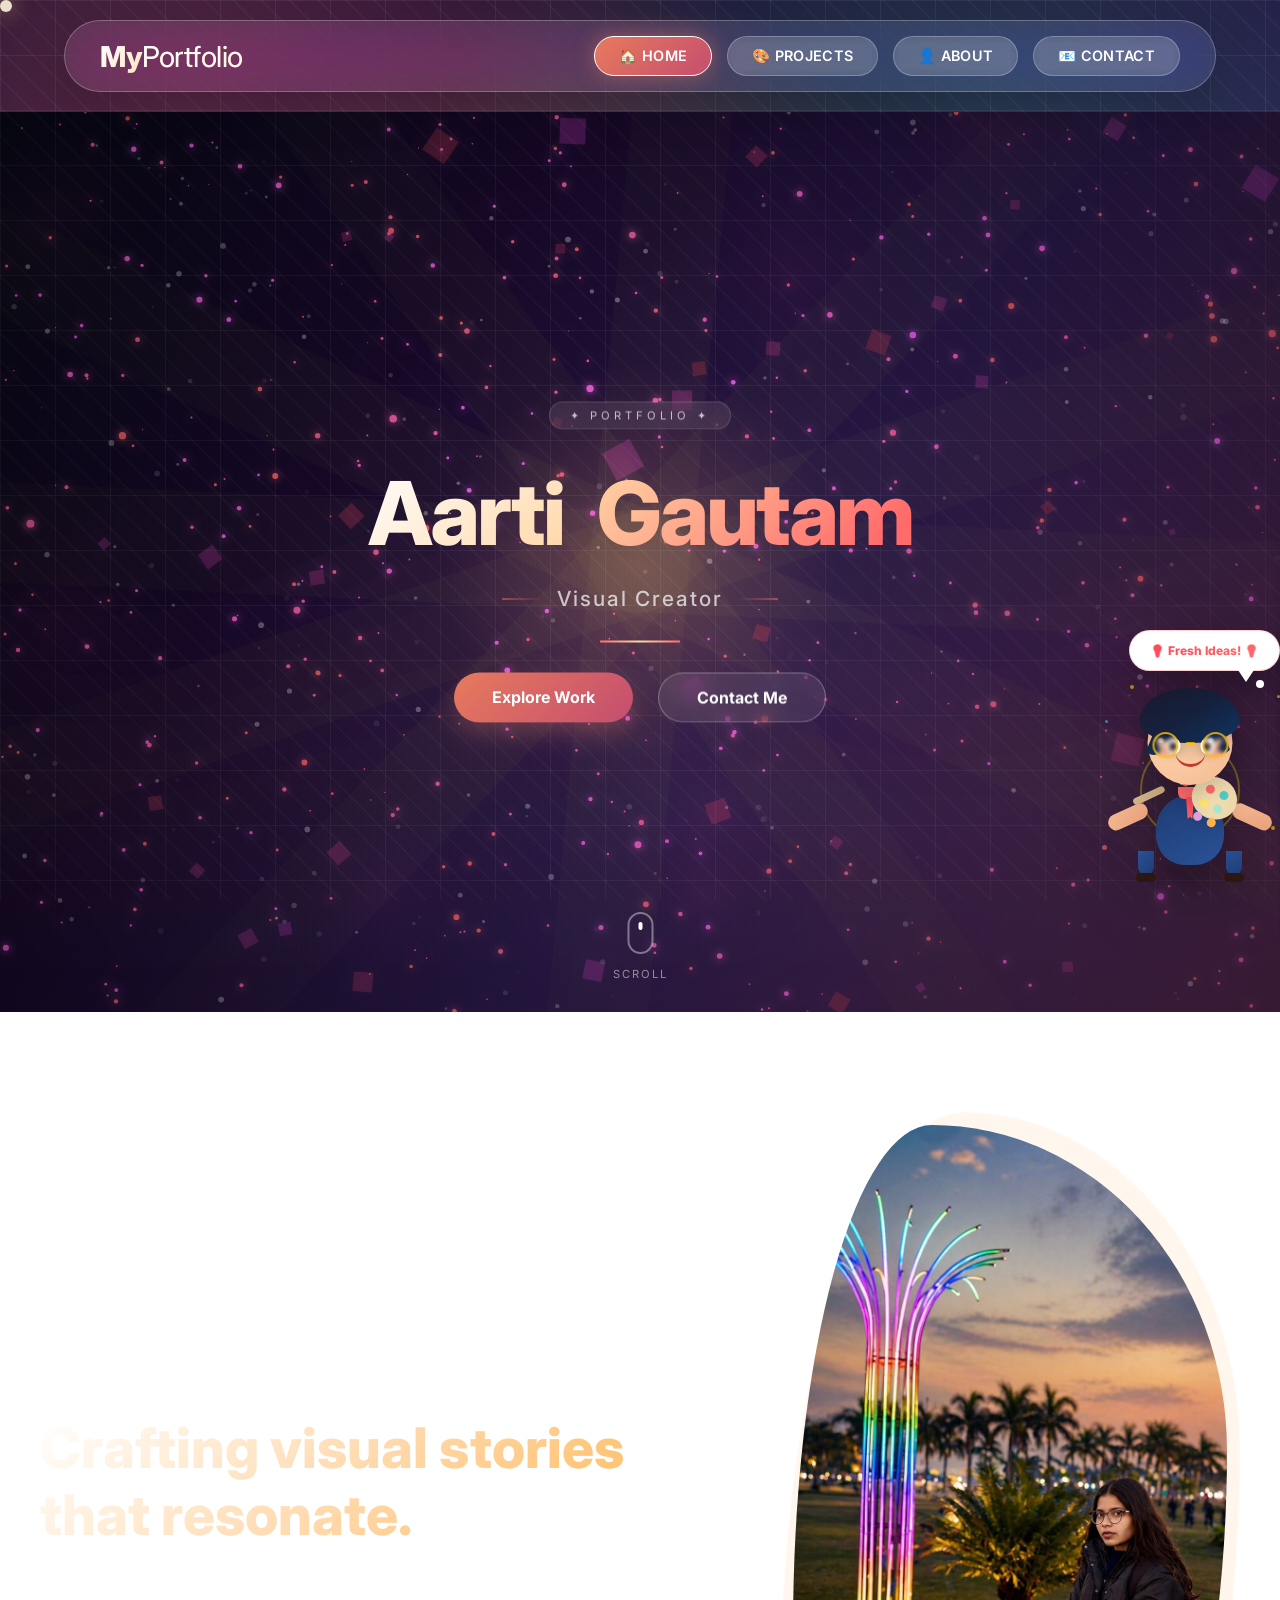
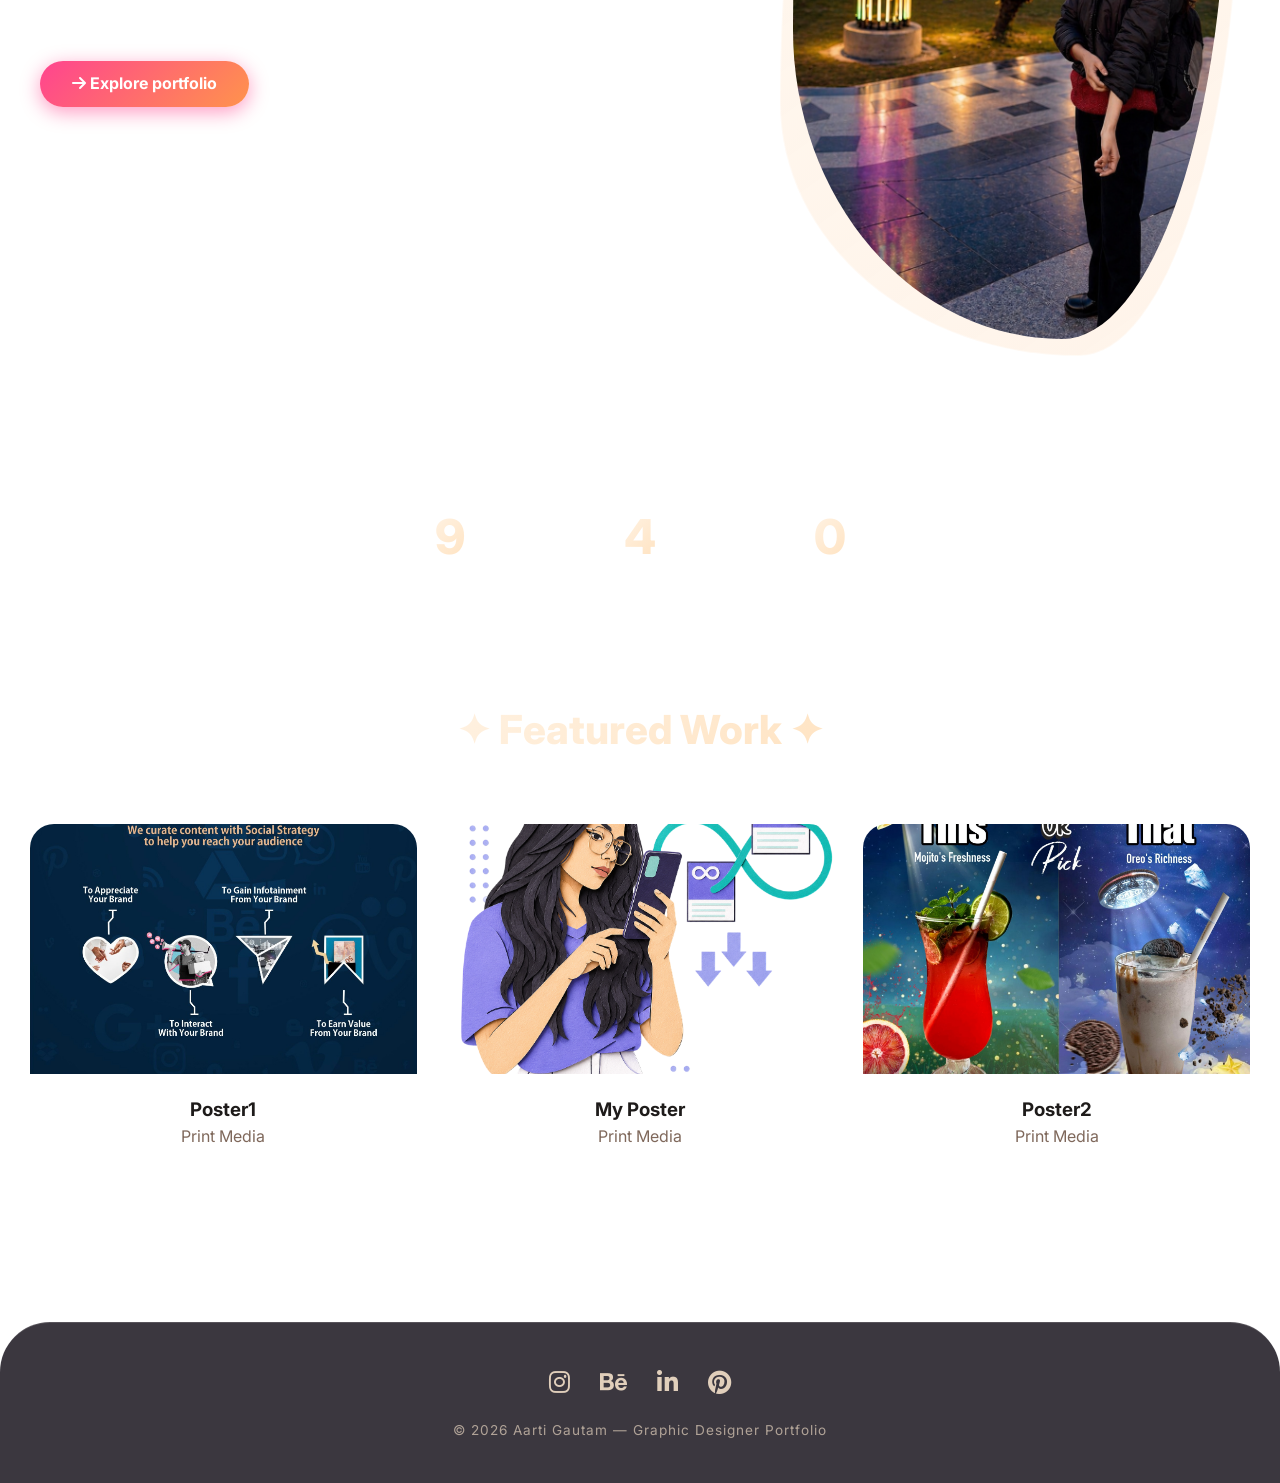
==== commit 324831f3: "Update index.html" ====
--- a/index.html
+++ b/index.html
@@ -177,17 +177,14 @@
     <div class="stats-section">
       <div class="stats-container">
         <div class="stat-block">
-          <div class="stat-number" data-target="128">0</div>
+          <div class="stat-number" data-target="207">0</div>
           <div class="stat-label">Projects Done</div>
         </div>
         <div class="stat-block">
           <div class="stat-number" data-target="89">0</div>
           <div class="stat-label">Happy Clients</div>
         </div>
-        <div class="stat-block">
-          <div class="stat-number" data-target="15">0</div>
-          <div class="stat-label">Design Awards</div>
-        </div>
+      
         <div class="stat-block">
           <div class="stat-number" data-target="3">0</div>
           <div class="stat-label">Years Experience</div>
@@ -220,4 +217,4 @@
 
   <script src="script.js"></script>
 </body>
-</html>+</html>
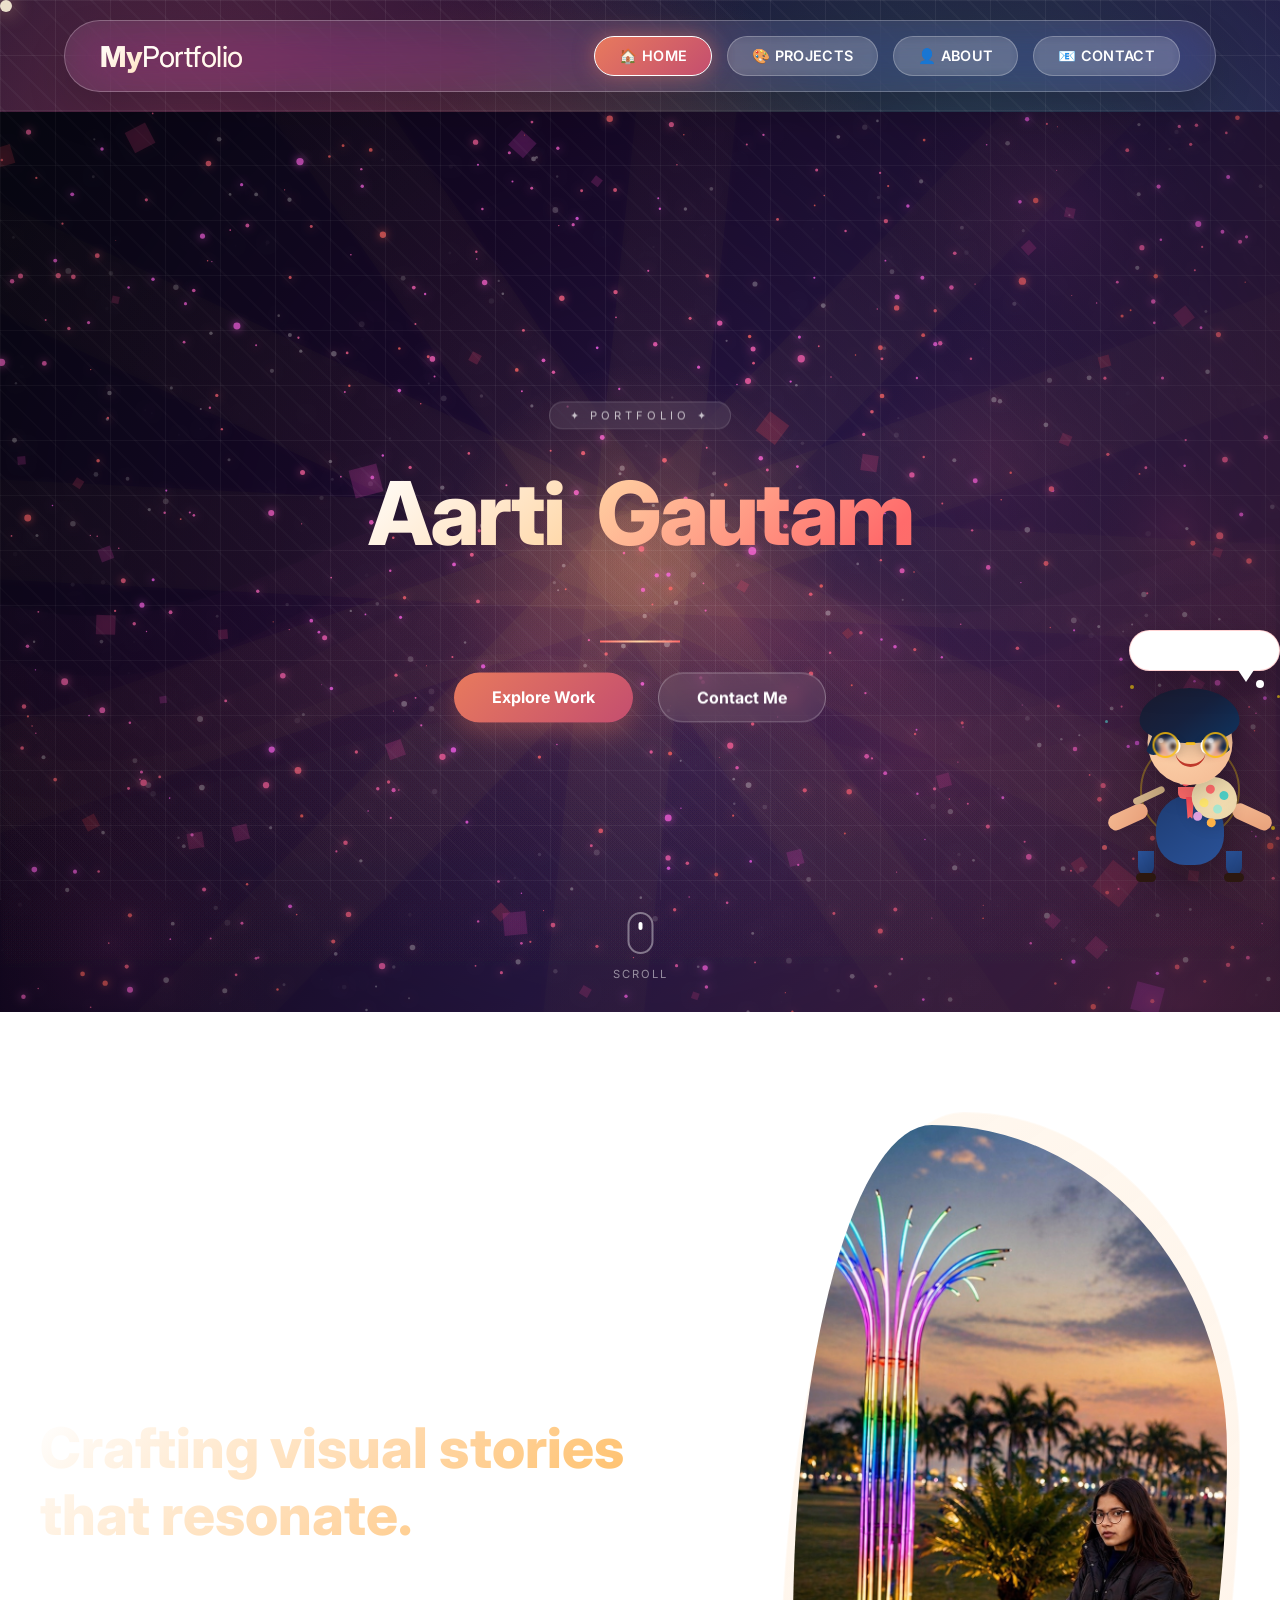
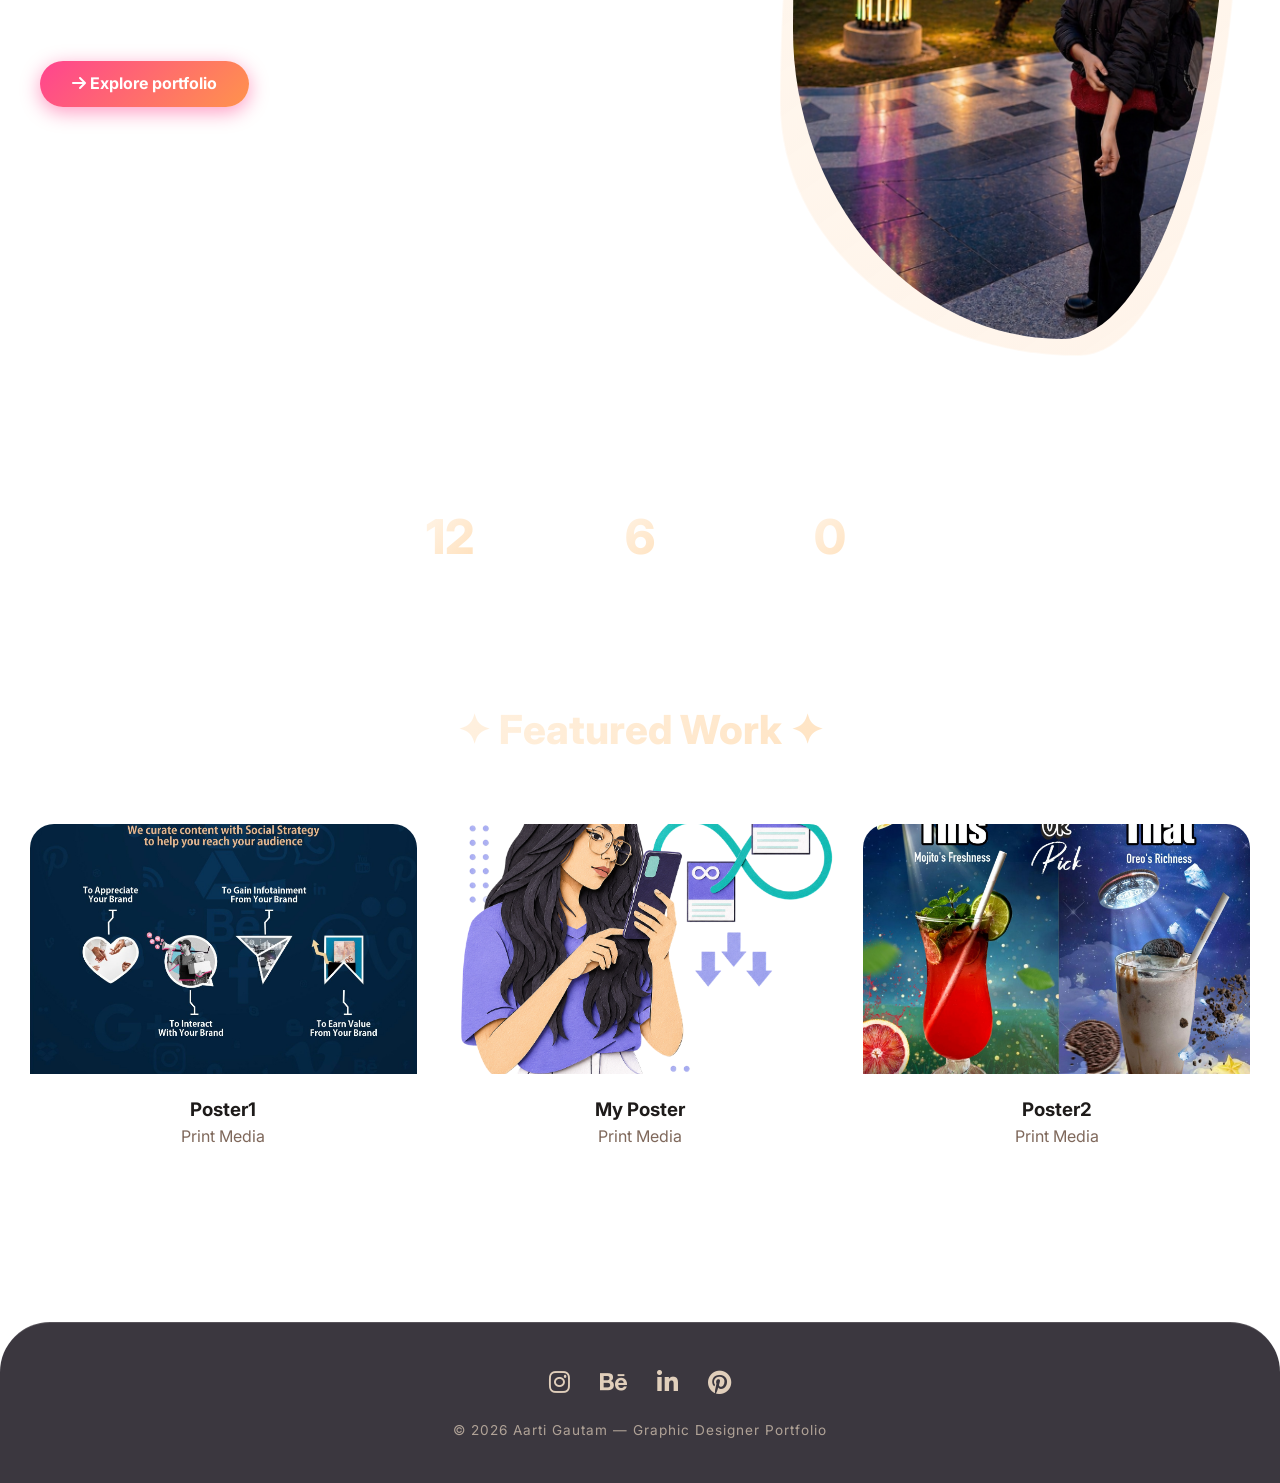
==== commit 5e9da933: "Update index.html" ====
--- a/index.html
+++ b/index.html
@@ -177,7 +177,7 @@
     <div class="stats-section">
       <div class="stats-container">
         <div class="stat-block">
-          <div class="stat-number" data-target="207">0</div>
+          <div class="stat-number" data-target="175">0</div>
           <div class="stat-label">Projects Done</div>
         </div>
         <div class="stat-block">
